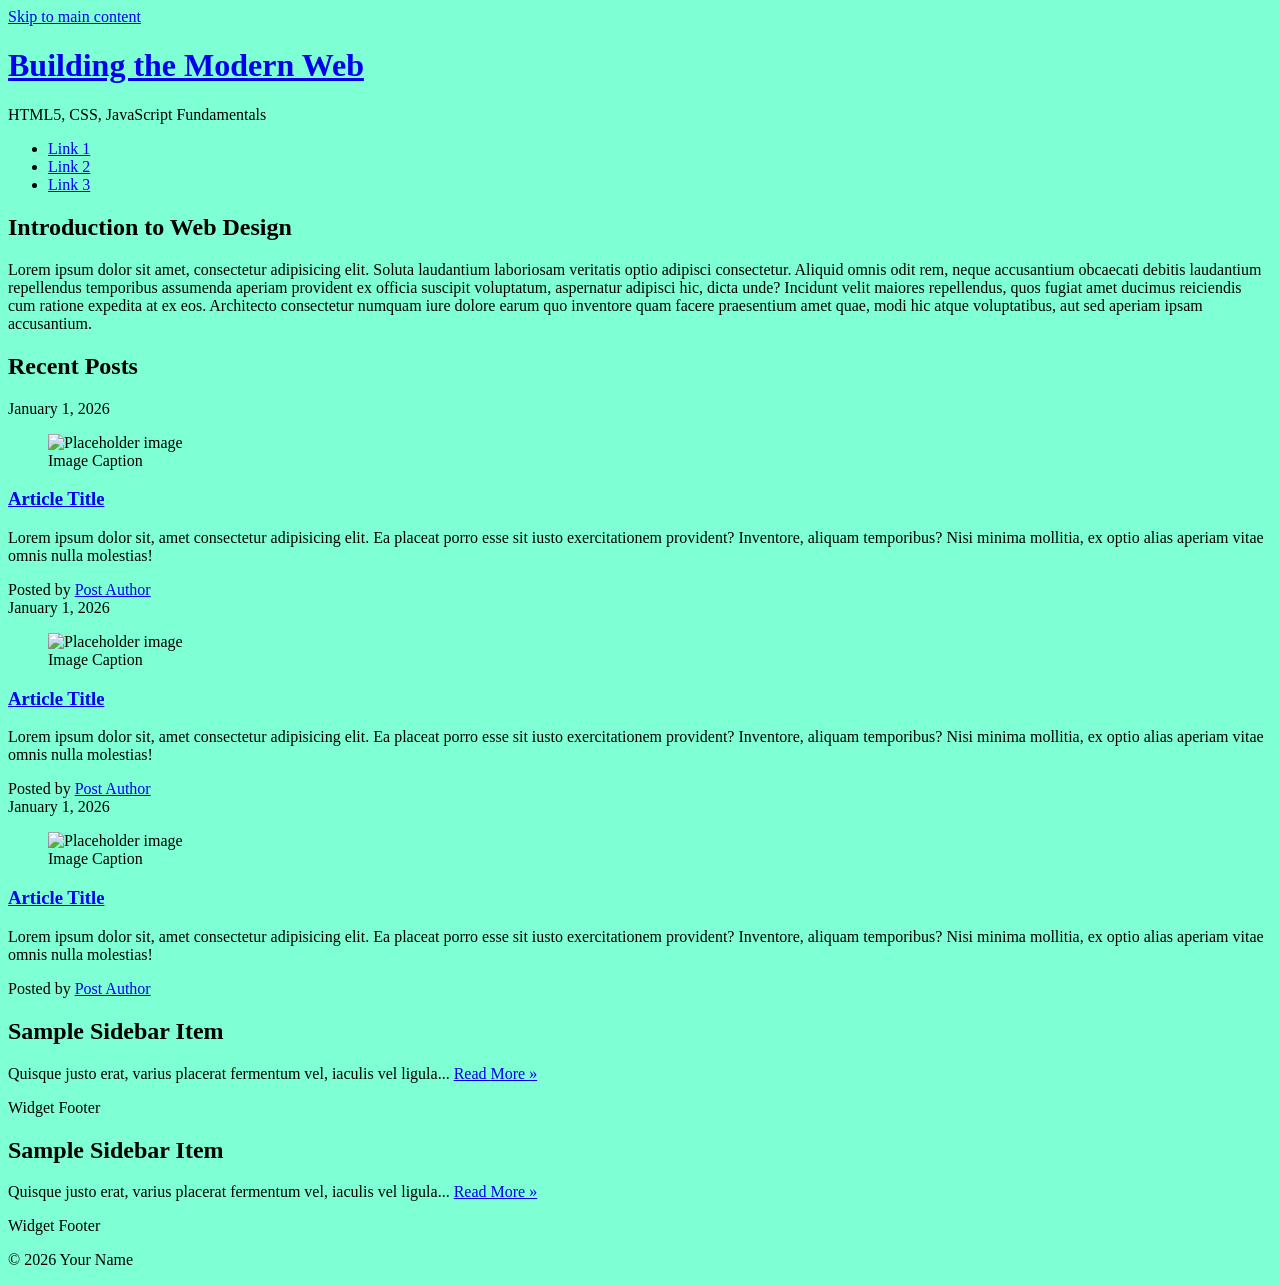
==== css-demo/index.html @ 1d784697 "added css" ====
<!-- This code should be saved in a file name index.html in the css-demo directory in your repository-->

<!DOCTYPE html>
<html lang="en">

<head>
  <title>IFSC 11003 - Prototype</title>
  <meta charset="UTF-8" />
  <meta name="description" content="Keyword rich narrative on site purpose" />
  <meta name="author" content="Student Name" />
  <meta name="viewport" content="width=device-width, initial-scale=1" />

  <!-- Style Sheet -->
  <link href="assets/css/style.css" rel="stylesheet" />
</head>

<body>
  <a class="visually-hidden" href="#main-content">Skip to main content</a>
  <header class="primary">
    <h1><a href="index.html">Building the Modern Web</a></h1>
    <p class="subtitle">HTML5, CSS, JavaScript Fundamentals</p>
    <nav class="primary container" aria-label="Primary">
      <ul>
        <li><a href="#">Link 1</a></li>
        <li><a href="#">Link 2</a></li>
        <li><a href="#">Link 3</a></li>
      </ul>
    </nav>
  </header>

  <!-- Main landmark gives you a clean selector target for weeks 6–9 -->
  <main id="main-content" class="container">

    <section id="content">
      <h2>Introduction to Web Design</h2>
      <p>
        Lorem ipsum dolor sit amet, consectetur adipisicing elit. Soluta laudantium laboriosam veritatis optio adipisci consectetur. Aliquid omnis odit rem, neque accusantium obcaecati debitis laudantium repellendus temporibus assumenda aperiam provident ex officia suscipit voluptatum, aspernatur adipisci hic, dicta unde? Incidunt velit maiores repellendus, quos fugiat amet ducimus reiciendis cum ratione expedita at ex eos. Architecto consectetur numquam iure dolore earum quo inventore quam facere praesentium amet quae, modi hic atque voluptatibus, aut sed aperiam ipsam accusantium.
      </p>
    </section>

    <section id="blog" aria-labelledby="recent-posts">
      <h2 id="recent-posts">Recent Posts</h2>

      <article class="post">
        <header>
          <time class="post-date" datetime="2026-01-01">January 1, 2026</time>

          <figure>
            <img src="https://placehold.co/300x200" alt="Placeholder image" />
            <figcaption>Image Caption</figcaption>
          </figure>

          <h3><a href="#" rel="bookmark">Article Title</a></h3>
        </header>

        <p>
          Lorem ipsum dolor sit, amet consectetur adipisicing elit. Ea placeat porro esse sit iusto exercitationem provident? Inventore, aliquam temporibus? Nisi minima mollitia, ex optio alias aperiam vitae omnis nulla molestias!
        </p>

        <footer class="post-meta">
          Posted by <a href="#">Post Author</a>
        </footer>
      </article>

      <article class="post">
        <header>
          <time class="post-date" datetime="2026-01-01">January 1, 2026</time>

          <figure>
            <img src="https://placehold.co/300x200" alt="Placeholder image" />
            <figcaption>Image Caption</figcaption>
          </figure>

          <h3><a href="#" rel="bookmark">Article Title</a></h3>
        </header>

        <p>
          Lorem ipsum dolor sit, amet consectetur adipisicing elit. Ea placeat porro esse sit iusto exercitationem provident? Inventore, aliquam temporibus? Nisi minima mollitia, ex optio alias aperiam vitae omnis nulla molestias!
        </p>

        <footer class="post-meta">
          Posted by <a href="#">Post Author</a>
        </footer>
      </article>

      <article class="post">
        <header>
          <time class="post-date" datetime="2026-01-01">January 1, 2026</time>

          <figure>
            <img src="https://placehold.co/300x200" alt="Placeholder image" />
            <figcaption>Image Caption</figcaption>
          </figure>

          <h3><a href="#" rel="bookmark">Article Title</a></h3>
        </header>

        <p>
Lorem ipsum dolor sit, amet consectetur adipisicing elit. Ea placeat porro esse sit iusto exercitationem provident? Inventore, aliquam temporibus? Nisi minima mollitia, ex optio alias aperiam vitae omnis nulla molestias!
        </p>

        <footer class="post-meta">
          Posted by <a href="#">Post Author</a>
        </footer>
      </article>

    </section>

  </main>
  <aside aria-label="Sidebar">
    <div class="container">

      <article class="widget">
        <header>
          <h2>Sample Sidebar Item</h2>
        </header>

        <p>
          Quisque justo erat, varius placerat fermentum vel, iaculis vel ligula...
          <a href="#">Read More &raquo;</a>
        </p>

        <footer>Widget Footer</footer>
      </article>

      <article class="widget">
        <header>
          <h2>Sample Sidebar Item</h2>
        </header>

        <p>
          Quisque justo erat, varius placerat fermentum vel, iaculis vel ligula...
          <a href="#">Read More &raquo;</a>
        </p>

        <footer>Widget Footer</footer>
      </article>

    </div>
  </aside>

  <footer class="primary">
    <p>&copy; 2026 Your Name</p>
  </footer>

</body>

</html>
---- css-demo/assets/css/style.css ----
body{ 
    background-color:aquamarine;
}
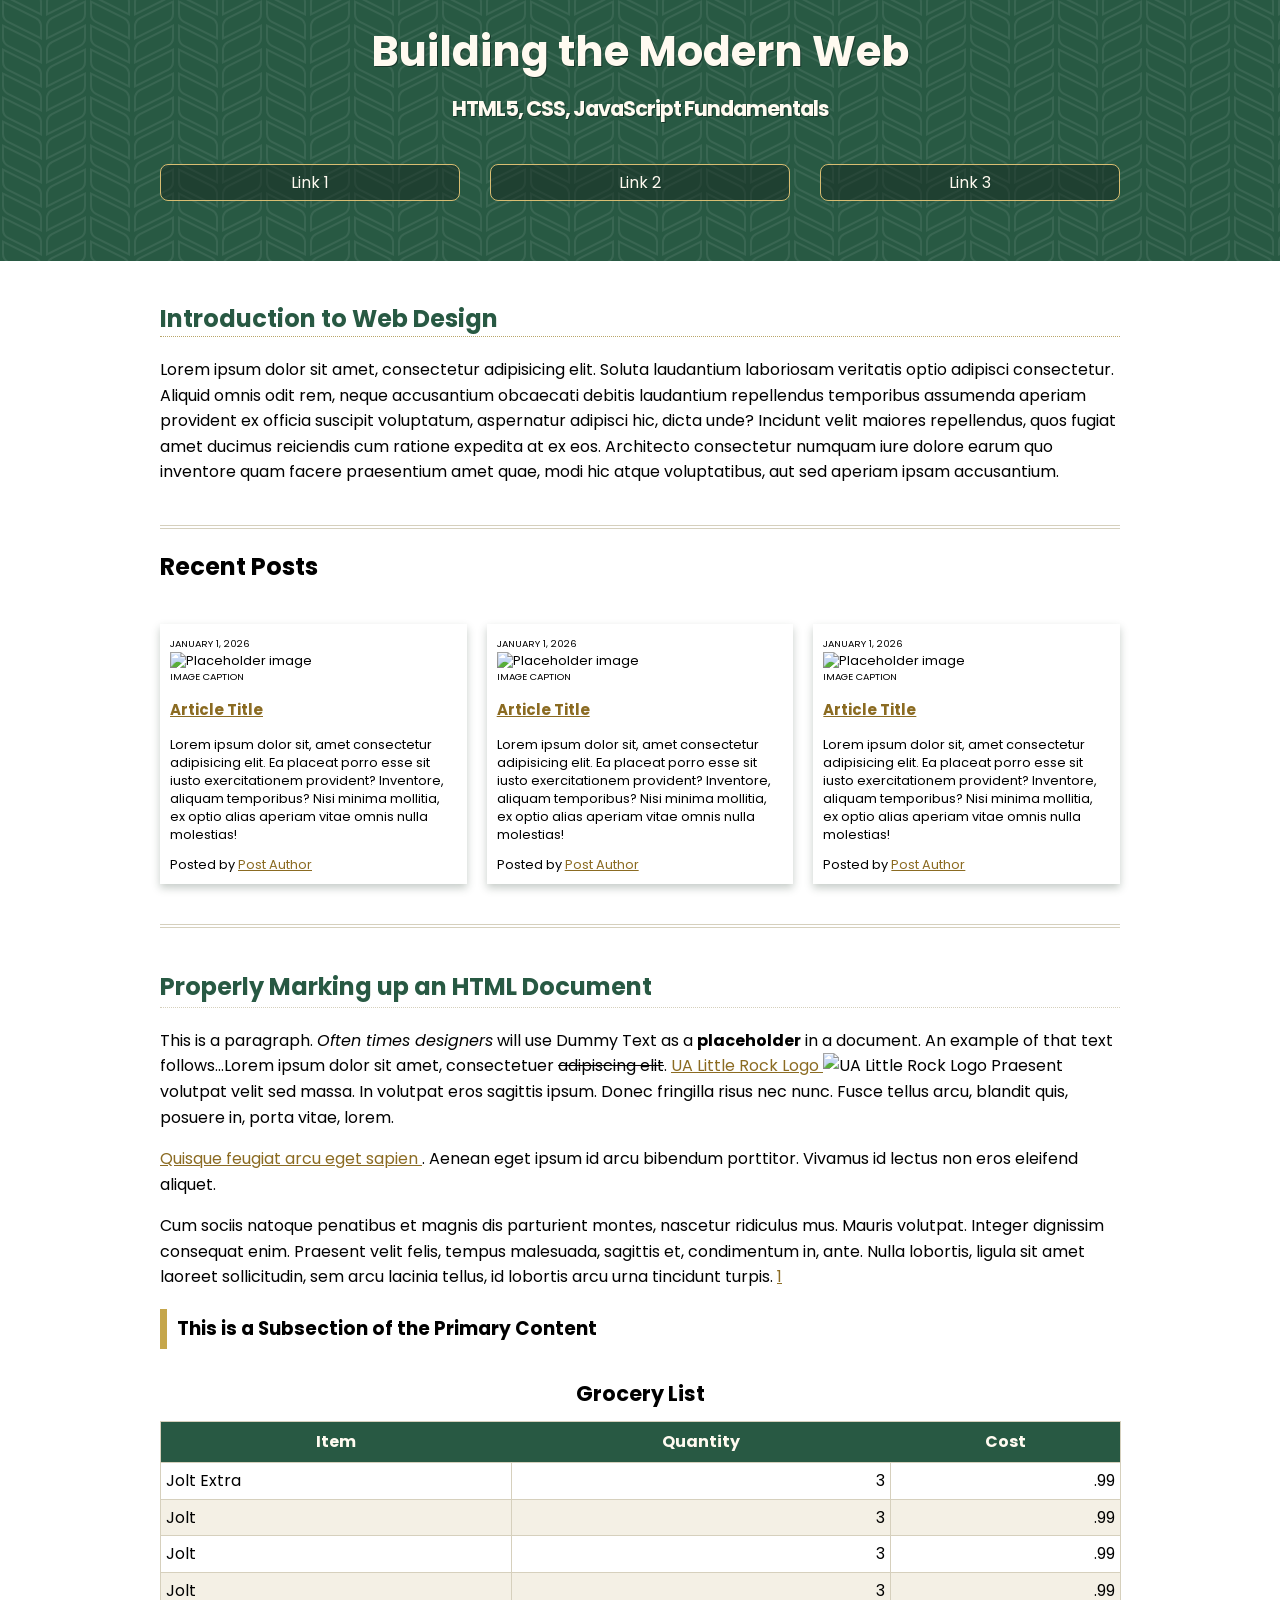
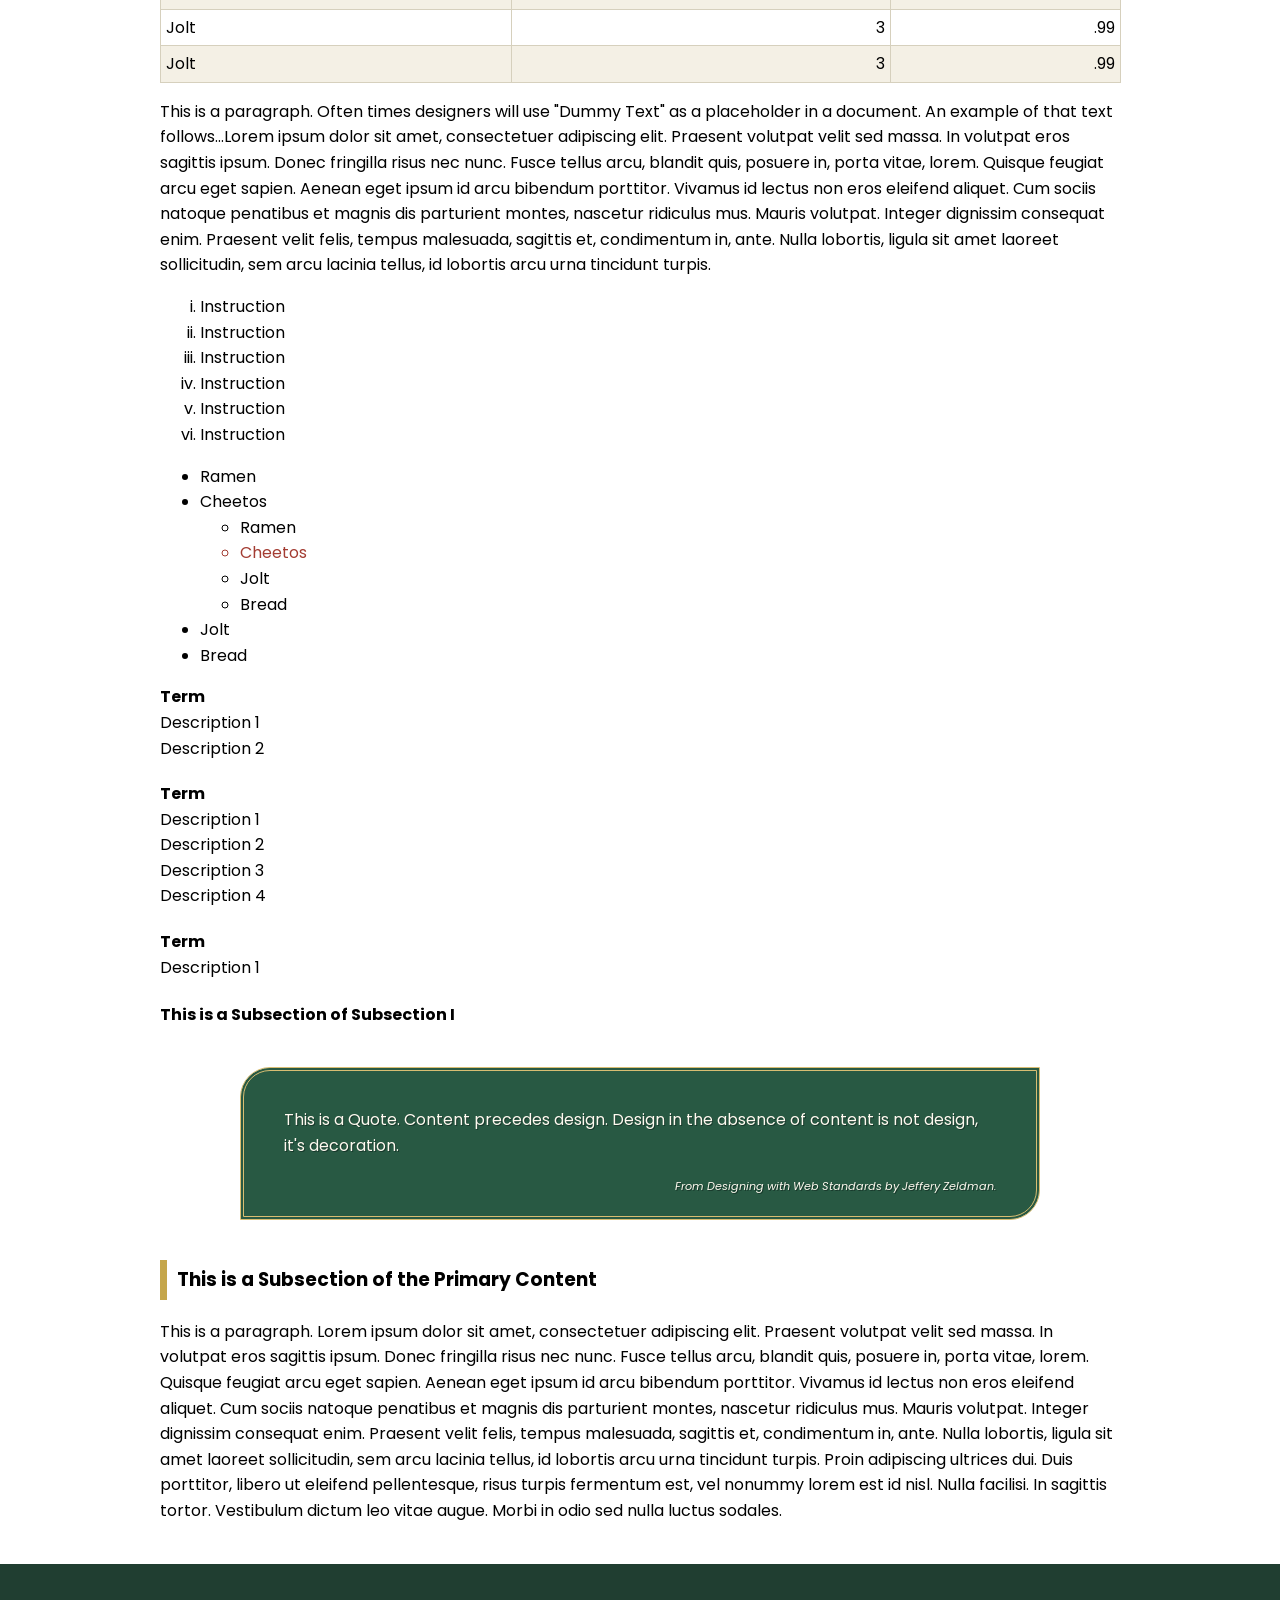
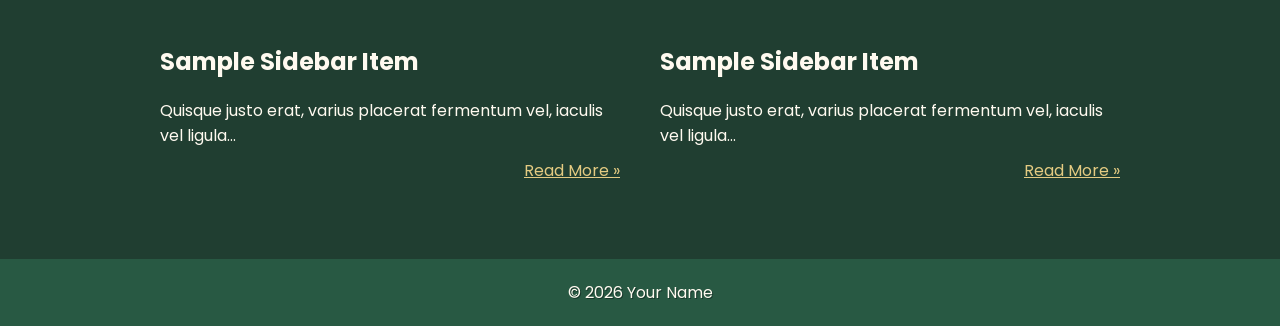
==== commit 573b8f3b: "css" ====
--- a/css-demo/index.html
+++ b/css-demo/index.html
@@ -1,5 +1,3 @@
-<!-- This code should be saved in a file name index.html in the css-demo directory in your repository-->
-
 <!DOCTYPE html>
 <html lang="en">
 
@@ -10,15 +8,22 @@
   <meta name="author" content="Student Name" />
   <meta name="viewport" content="width=device-width, initial-scale=1" />
 
+  <!-- Poppins Font -->
+  <link rel="preconnect" href="https://fonts.googleapis.com" />
+  <link rel="preconnect" href="https://fonts.gstatic.com" crossorigin />
+  <link href="https://fonts.googleapis.com/css2?family=Poppins:wght@400;700&display=swap" rel="stylesheet" />
+
   <!-- Style Sheet -->
   <link href="assets/css/style.css" rel="stylesheet" />
 </head>
 
 <body>
   <a class="visually-hidden" href="#main-content">Skip to main content</a>
+
   <header class="primary">
     <h1><a href="index.html">Building the Modern Web</a></h1>
     <p class="subtitle">HTML5, CSS, JavaScript Fundamentals</p>
+
     <nav class="primary container" aria-label="Primary">
       <ul>
         <li><a href="#">Link 1</a></li>
@@ -28,13 +33,20 @@
     </nav>
   </header>
 
-  <!-- Main landmark gives you a clean selector target for weeks 6–9 -->
   <main id="main-content" class="container">
 
     <section id="content">
       <h2>Introduction to Web Design</h2>
       <p>
-        Lorem ipsum dolor sit amet, consectetur adipisicing elit. Soluta laudantium laboriosam veritatis optio adipisci consectetur. Aliquid omnis odit rem, neque accusantium obcaecati debitis laudantium repellendus temporibus assumenda aperiam provident ex officia suscipit voluptatum, aspernatur adipisci hic, dicta unde? Incidunt velit maiores repellendus, quos fugiat amet ducimus reiciendis cum ratione expedita at ex eos. Architecto consectetur numquam iure dolore earum quo inventore quam facere praesentium amet quae, modi hic atque voluptatibus, aut sed aperiam ipsam accusantium.
+        Lorem ipsum dolor sit amet, consectetur adipisicing elit. Soluta
+        laudantium laboriosam veritatis optio adipisci consectetur. Aliquid
+        omnis odit rem, neque accusantium obcaecati debitis laudantium
+        repellendus temporibus assumenda aperiam provident ex officia suscipit
+        voluptatum, aspernatur adipisci hic, dicta unde? Incidunt velit maiores
+        repellendus, quos fugiat amet ducimus reiciendis cum ratione expedita
+        at ex eos. Architecto consectetur numquam iure dolore earum quo
+        inventore quam facere praesentium amet quae, modi hic atque
+        voluptatibus, aut sed aperiam ipsam accusantium.
       </p>
     </section>
 
@@ -44,17 +56,18 @@
       <article class="post">
         <header>
           <time class="post-date" datetime="2026-01-01">January 1, 2026</time>
-
           <figure>
             <img src="https://placehold.co/300x200" alt="Placeholder image" />
             <figcaption>Image Caption</figcaption>
           </figure>
-
           <h3><a href="#" rel="bookmark">Article Title</a></h3>
         </header>
 
         <p>
-          Lorem ipsum dolor sit, amet consectetur adipisicing elit. Ea placeat porro esse sit iusto exercitationem provident? Inventore, aliquam temporibus? Nisi minima mollitia, ex optio alias aperiam vitae omnis nulla molestias!
+          Lorem ipsum dolor sit, amet consectetur adipisicing elit. Ea placeat
+          porro esse sit iusto exercitationem provident? Inventore, aliquam
+          temporibus? Nisi minima mollitia, ex optio alias aperiam vitae omnis
+          nulla molestias!
         </p>
 
         <footer class="post-meta">
@@ -65,17 +78,18 @@
       <article class="post">
         <header>
           <time class="post-date" datetime="2026-01-01">January 1, 2026</time>
-
           <figure>
             <img src="https://placehold.co/300x200" alt="Placeholder image" />
             <figcaption>Image Caption</figcaption>
           </figure>
-
           <h3><a href="#" rel="bookmark">Article Title</a></h3>
         </header>
 
         <p>
-          Lorem ipsum dolor sit, amet consectetur adipisicing elit. Ea placeat porro esse sit iusto exercitationem provident? Inventore, aliquam temporibus? Nisi minima mollitia, ex optio alias aperiam vitae omnis nulla molestias!
+          Lorem ipsum dolor sit, amet consectetur adipisicing elit. Ea placeat
+          porro esse sit iusto exercitationem provident? Inventore, aliquam
+          temporibus? Nisi minima mollitia, ex optio alias aperiam vitae omnis
+          nulla molestias!
         </p>
 
         <footer class="post-meta">
@@ -86,27 +100,196 @@
       <article class="post">
         <header>
           <time class="post-date" datetime="2026-01-01">January 1, 2026</time>
-
           <figure>
             <img src="https://placehold.co/300x200" alt="Placeholder image" />
             <figcaption>Image Caption</figcaption>
           </figure>
-
           <h3><a href="#" rel="bookmark">Article Title</a></h3>
         </header>
 
         <p>
-Lorem ipsum dolor sit, amet consectetur adipisicing elit. Ea placeat porro esse sit iusto exercitationem provident? Inventore, aliquam temporibus? Nisi minima mollitia, ex optio alias aperiam vitae omnis nulla molestias!
+          Lorem ipsum dolor sit, amet consectetur adipisicing elit. Ea placeat
+          porro esse sit iusto exercitationem provident? Inventore, aliquam
+          temporibus? Nisi minima mollitia, ex optio alias aperiam vitae omnis
+          nulla molestias!
         </p>
 
         <footer class="post-meta">
           Posted by <a href="#">Post Author</a>
         </footer>
       </article>
-
     </section>
 
+    <!-- Properly Marking up an HTML Document -->
+    <section id="practice">
+      <h2>Properly Marking up an HTML Document</h2>
+
+      <p>
+        This is a paragraph. <em>Often times designers</em> will use Dummy Text
+        as a <strong>placeholder</strong> in a document. An example of that
+        text follows...Lorem ipsum dolor sit amet, consectetuer
+        <del>adipiscing elit</del>.
+        <a href="https://thomaswallace.net/wp-content/uploads/2018/02/ualr.png">
+          UA Little Rock Logo
+        </a>
+        <img
+          src="https://thomaswallace.net/wp-content/uploads/2018/02/ualr.png"
+          alt="UA Little Rock Logo"
+          width="150"
+        />
+        Praesent volutpat velit sed massa. In volutpat eros sagittis ipsum.
+        Donec fringilla risus nec nunc. Fusce tellus arcu, blandit quis,
+        posuere in, porta vitae, lorem.
+      </p>
+
+      <p>
+        <a href="https://cdpn.io/cpe/boomboom/index.html?editors=1100&amp;key=index.html-0f61f3e5-c60f-29b3-c564-8141bcbc6af5#">
+          Quisque feugiat arcu eget sapien
+        </a>.
+        Aenean eget ipsum id arcu bibendum porttitor. Vivamus id lectus non
+        eros eleifend aliquet.
+      </p>
+
+      <p>
+        Cum sociis natoque penatibus et magnis dis parturient montes, nascetur
+        ridiculus mus. Mauris volutpat. Integer dignissim consequat enim.
+        Praesent velit felis, tempus malesuada, sagittis et, condimentum in,
+        ante. Nulla lobortis, ligula sit amet laoreet sollicitudin, sem arcu
+        lacinia tellus, id lobortis arcu urna tincidunt turpis.
+        <a href="https://cdpn.io/cpe/boomboom/index.html?editors=1100&amp;key=index.html-0f61f3e5-c60f-29b3-c564-8141bcbc6af5#">1</a>
+      </p>
+
+      <h3>This is a Subsection of the Primary Content</h3>
+
+      <table>
+        <caption>Grocery List</caption>
+        <thead>
+          <tr>
+            <th scope="col">Item</th>
+            <th scope="col">Quantity</th>
+            <th scope="col">Cost</th>
+          </tr>
+        </thead>
+        <tbody>
+          <tr>
+            <td>Jolt Extra</td>
+            <td>3</td>
+            <td>.99</td>
+          </tr>
+          <tr>
+            <td>Jolt</td>
+            <td>3</td>
+            <td>.99</td>
+          </tr>
+          <tr>
+            <td>Jolt</td>
+            <td>3</td>
+            <td>.99</td>
+          </tr>
+          <tr>
+            <td>Jolt</td>
+            <td>3</td>
+            <td>.99</td>
+          </tr>
+          <tr>
+            <td>Jolt</td>
+            <td>3</td>
+            <td>.99</td>
+          </tr>
+          <tr>
+            <td>Jolt</td>
+            <td>3</td>
+            <td>.99</td>
+          </tr>
+        </tbody>
+      </table>
+
+      <p>
+        This is a paragraph. Often times designers will use "Dummy Text" as a
+        placeholder in a document. An example of that text follows...Lorem
+        ipsum dolor sit amet, consectetuer adipiscing elit. Praesent volutpat
+        velit sed massa. In volutpat eros sagittis ipsum. Donec fringilla risus
+        nec nunc. Fusce tellus arcu, blandit quis, posuere in, porta vitae,
+        lorem. Quisque feugiat arcu eget sapien. Aenean eget ipsum id arcu
+        bibendum porttitor. Vivamus id lectus non eros eleifend aliquet. Cum
+        sociis natoque penatibus et magnis dis parturient montes, nascetur
+        ridiculus mus. Mauris volutpat. Integer dignissim consequat enim.
+        Praesent velit felis, tempus malesuada, sagittis et, condimentum in,
+        ante. Nulla lobortis, ligula sit amet laoreet sollicitudin, sem arcu
+        lacinia tellus, id lobortis arcu urna tincidunt turpis.
+      </p>
+
+      <ol>
+        <li>Instruction</li>
+        <li>Instruction</li>
+        <li>Instruction</li>
+        <li>Instruction</li>
+        <li>Instruction</li>
+        <li>Instruction</li>
+      </ol>
+
+      <ul>
+        <li>Ramen</li>
+        <li>
+          Cheetos
+          <ul>
+            <li>Ramen</li>
+            <li>Cheetos</li>
+            <li>Jolt</li>
+            <li>Bread</li>
+          </ul>
+        </li>
+        <li>Jolt</li>
+        <li>Bread</li>
+      </ul>
+
+      <dl>
+        <dt>Term</dt>
+        <dd>Description 1</dd>
+        <dd>Description 2</dd>
+
+        <dt>Term</dt>
+        <dd>Description 1</dd>
+        <dd>Description 2</dd>
+        <dd>Description 3</dd>
+        <dd>Description 4</dd>
+
+        <dt>Term</dt>
+        <dd>Description 1</dd>
+      </dl>
+
+      <h4>This is a Subsection of Subsection I</h4>
+
+      <blockquote>
+        <p>
+          This is a Quote. Content precedes design. Design in the absence of
+          content is not design, it's decoration.
+        </p>
+        <cite>From Designing with Web Standards by Jeffery Zeldman.</cite>
+      </blockquote>
+
+      <h3>This is a Subsection of the Primary Content</h3>
+
+      <p>
+        This is a paragraph. Lorem ipsum dolor sit amet, consectetuer
+        adipiscing elit. Praesent volutpat velit sed massa. In volutpat eros
+        sagittis ipsum. Donec fringilla risus nec nunc. Fusce tellus arcu,
+        blandit quis, posuere in, porta vitae, lorem. Quisque feugiat arcu eget
+        sapien. Aenean eget ipsum id arcu bibendum porttitor. Vivamus id lectus
+        non eros eleifend aliquet. Cum sociis natoque penatibus et magnis dis
+        parturient montes, nascetur ridiculus mus. Mauris volutpat. Integer
+        dignissim consequat enim. Praesent velit felis, tempus malesuada,
+        sagittis et, condimentum in, ante. Nulla lobortis, ligula sit amet
+        laoreet sollicitudin, sem arcu lacinia tellus, id lobortis arcu urna
+        tincidunt turpis. Proin adipiscing ultrices dui. Duis porttitor, libero
+        ut eleifend pellentesque, risus turpis fermentum est, vel nonummy
+        lorem est id nisl. Nulla facilisi. In sagittis tortor. Vestibulum
+        dictum leo vitae augue. Morbi in odio sed nulla luctus sodales.
+      </p>
+    </section>
+
   </main>
+
   <aside aria-label="Sidebar">
     <div class="container">
 
@@ -144,5 +327,4 @@
   </footer>
 
 </body>
-
 </html>
--- a/css-demo/assets/css/style.css
+++ b/css-demo/assets/css/style.css
@@ -1,5 +1,321 @@
-body{ 
-    background-color:aquamarine;
-}
-
-
+```css
+/* ---------------Box Sizing----------------- */
+html {
+  box-sizing: border-box;
+}
+*,
+*:before,
+*:after {
+  box-sizing: inherit;
+}
+
+/* ---------------Responsive Images----------------- */
+img {
+  max-width: 100%;
+}
+
+/* Skip link utility: hidden until focused */
+.visually-hidden {
+  border: 0;
+  clip: rect(0, 0, 0, 0);
+  height: 1px;
+  margin: -1px;
+  overflow: hidden;
+  padding: 0;
+  position: absolute;
+  white-space: nowrap;
+  width: 1px;
+}
+
+/* ---------------Utility Classes----------------- */
+
+.container {
+  width: 80vw;
+  max-width: 960px;
+  margin: 40px auto;
+}
+
+.img-left {
+  float: left;
+  border: 1px solid #d6d0bd;
+  padding: 5px;
+  margin: 10px 20px 10px 0;
+}
+
+.img-right {
+  float: right;
+  border: 1px solid #d6d0bd;
+  padding: 5px;
+  margin: 10px 0 10px 20px;
+}
+
+.img-center {
+  display: block;
+  margin: 20px auto;
+  border: 1px solid #d6d0bd;
+  padding: 5px;
+}
+
+/* ---------------Global styles----------------- */
+body {
+  font-family: "Poppins", sans-serif;
+  margin: 0;
+}
+
+header.primary {
+  background-color: #285943;
+  color: #fffaf0;
+  text-align: center;
+  text-shadow: 1px 1px #18382b;
+  padding: 40px;
+  /* Longform */
+  padding-top: 40px;
+  padding-right: 40px;
+  padding-bottom: 40px;
+  padding-left: 40px;
+  /* T/R/B/L */
+  padding: 40px 40px 20px 40px;
+  /* T/B | L/R */
+  padding: 20px 40px;
+  background-image: url("data:image/svg+xml,%3Csvg xmlns='http://www.w3.org/2000/svg' width='88' height='24' viewBox='0 0 88 24'%3E%3Cg fill-rule='evenodd'%3E%3Cg id='autumn' fill='%23ffffff' fill-opacity='0.08'%3E%3Cpath d='M10 0l30 15 2 1V2.18A10 10 0 0 0 41.76 0H39.7a8 8 0 0 1 .3 2.18v10.58L14.47 0H10zm31.76 24a10 10 0 0 0-5.29-6.76L4 1 2 0v13.82a10 10 0 0 0 5.53 8.94L10 24h4.47l-6.05-3.02A8 8 0 0 1 4 13.82V3.24l31.58 15.78A8 8 0 0 1 39.7 24h2.06zM78 24l2.47-1.24A10 10 0 0 0 86 13.82V0l-2 1-32.47 16.24A10 10 0 0 0 46.24 24h2.06a8 8 0 0 1 4.12-4.98L84 3.24v10.58a8 8 0 0 1-4.42 7.16L73.53 24H78zm0-24L48 15l-2 1V2.18A10 10 0 0 1 46.24 0h2.06a8 8 0 0 0-.3 2.18v10.58L73.53 0H78z'/%3E%3C/g%3E%3C/g%3E%3C/svg%3E");
+}
+
+header.primary a {
+  color: #fffaf0;
+  text-decoration: none;
+}
+
+header.primary h1 {
+  font-size: 2.6rem;
+  margin: 0;
+}
+
+header.primary p.subtitle {
+  font-size: 1.3rem;
+  font-weight: bold;
+  /* top | l/r | Bottom */
+  margin: 10px 0 20px;
+  letter-spacing: -1px;
+}
+
+nav.primary ul {
+  padding: 0;
+  display: flex;
+  flex-direction: row;
+  justify-content: center;
+  gap: 30px;
+}
+
+nav.primary ul li {
+  list-style-type: none;
+  flex: 1;
+}
+
+nav.primary ul li a:link {
+  background-color: rgba(20, 35, 27, 0.45);
+  padding: 5px 7.5px;
+  display: block;
+  border: 1px solid #d8bd72;
+  border-radius: 8px;
+  transition: 0.3s;
+}
+
+nav.primary ul li a:hover {
+  background-color: rgba(20, 35, 27, 0.85);
+}
+
+#content h2 {
+  color: #285943;
+  border-bottom: 1px dotted #b9a66b;
+}
+
+#content p {
+  line-height: 1.6;
+}
+
+#blog {
+  display: flex;
+  flex-direction: row;
+  justify-content: space-between;
+  flex-wrap: wrap;
+  gap: 20px;
+  padding-bottom: 40px;
+  margin-bottom: 40px;
+  border-bottom: 4px double #d6d0bd;
+  margin-top: 40px;
+  border-top: 4px double #d6d0bd;
+}
+
+#blog figure {
+  margin: 0;
+}
+
+#blog .post {
+  box-shadow: 0 4px 8px rgba(31, 55, 41, 0.25);
+  padding: 10px;
+  font-size: 0.8rem;
+  flex: 1;
+}
+
+#blog h2 {
+  flex: 0 0 100%;
+}
+
+#blog time.post-date,
+#blog figcaption {
+  text-transform: uppercase;
+  font-size: 0.6rem;
+}
+
+#blog a {
+  color: #8b6b22;
+}
+
+#practice h2 {
+  color: #285943;
+  border-bottom: 1px dotted #d6d0bd;
+}
+
+#practice h3 {
+  border-left: 7.5px solid #c5a64b;
+  padding: 5px 0 5px 10px;
+}
+
+#practice a:link,
+#practice a:visited {
+  color: #8b6b22;
+}
+
+#practice {
+  line-height: 1.6;
+}
+
+#practice table {
+  border: 1px solid #d6d0bd;
+  width: 100%;
+  border-collapse: collapse;
+}
+
+#practice caption {
+  font-weight: bold;
+  margin: 10px;
+  font-size: 1.3rem;
+}
+
+#practice th {
+  background-color: #285943;
+  color: #fffaf0;
+  padding: 7.5px;
+}
+
+#practice tr {
+}
+
+#practice tr:nth-child(even) {
+  background-color: #f4f0e5;
+}
+
+#practice tr:hover {
+  background-color: #e5dfc9;
+}
+
+#practice td:nth-child(n+2) {
+  text-align: right;
+}
+
+#practice td {
+  border: 1px solid #d6d0bd;
+  padding: 5px;
+}
+
+#practice ol {
+  list-style-type: lower-roman;
+}
+
+#practice ul ul li:nth-child(2) {
+  color: #a33c32;
+}
+
+#practice dl {}
+
+#practice dt {
+  font-weight: bold;
+}
+
+#practice dd {
+  margin: 0;
+}
+
+dd + dt {
+  margin-top: 20px;
+}
+
+#practice blockquote {
+  border: 4px double #d8bd72;
+  padding: 20px 40px;
+  margin: 40px 80px;
+  border-radius: 30px 0;
+  background-color: #285943;
+  color: #fffaf0;
+  text-shadow: 1px 1px #18382b;
+}
+
+#practice blockquote cite {
+  display: block;
+  text-align: right;
+  margin-top: 20px;
+  font-size: 0.7rem;
+}
+
+aside[aria-label="Sidebar"] {
+  background-color: #203e31;
+  color: #fffaf0;
+  padding: 20px 0;
+}
+
+aside div.container {
+  display: flex;
+  flex-direction: row;
+  justify-content: center;
+  gap: 40px;
+}
+
+aside div.container a:last-child {
+  display: block;
+  margin-top: 10px;
+  text-align: right;
+}
+
+aside div.container a {
+  color: #e4cb82;
+}
+
+aside .widget footer {
+  display: none;
+}
+
+footer.primary {
+  background-color: #285943;
+  padding: 5px;
+  color: #fffaf0;
+  text-align: center;
+  text-shadow: 1px 1px #18382b;
+}
+
+/* --------- Media Queries ----------- */
+
+@media screen and (max-width: 500px) {
+  nav.primary ul {
+    flex-direction: column;
+    gap: 10px;
+  }
+
+  .container {
+    width: 90vw;
+  }
+
+  #blog {
+    flex-direction: column;
+  }
+}
+```
